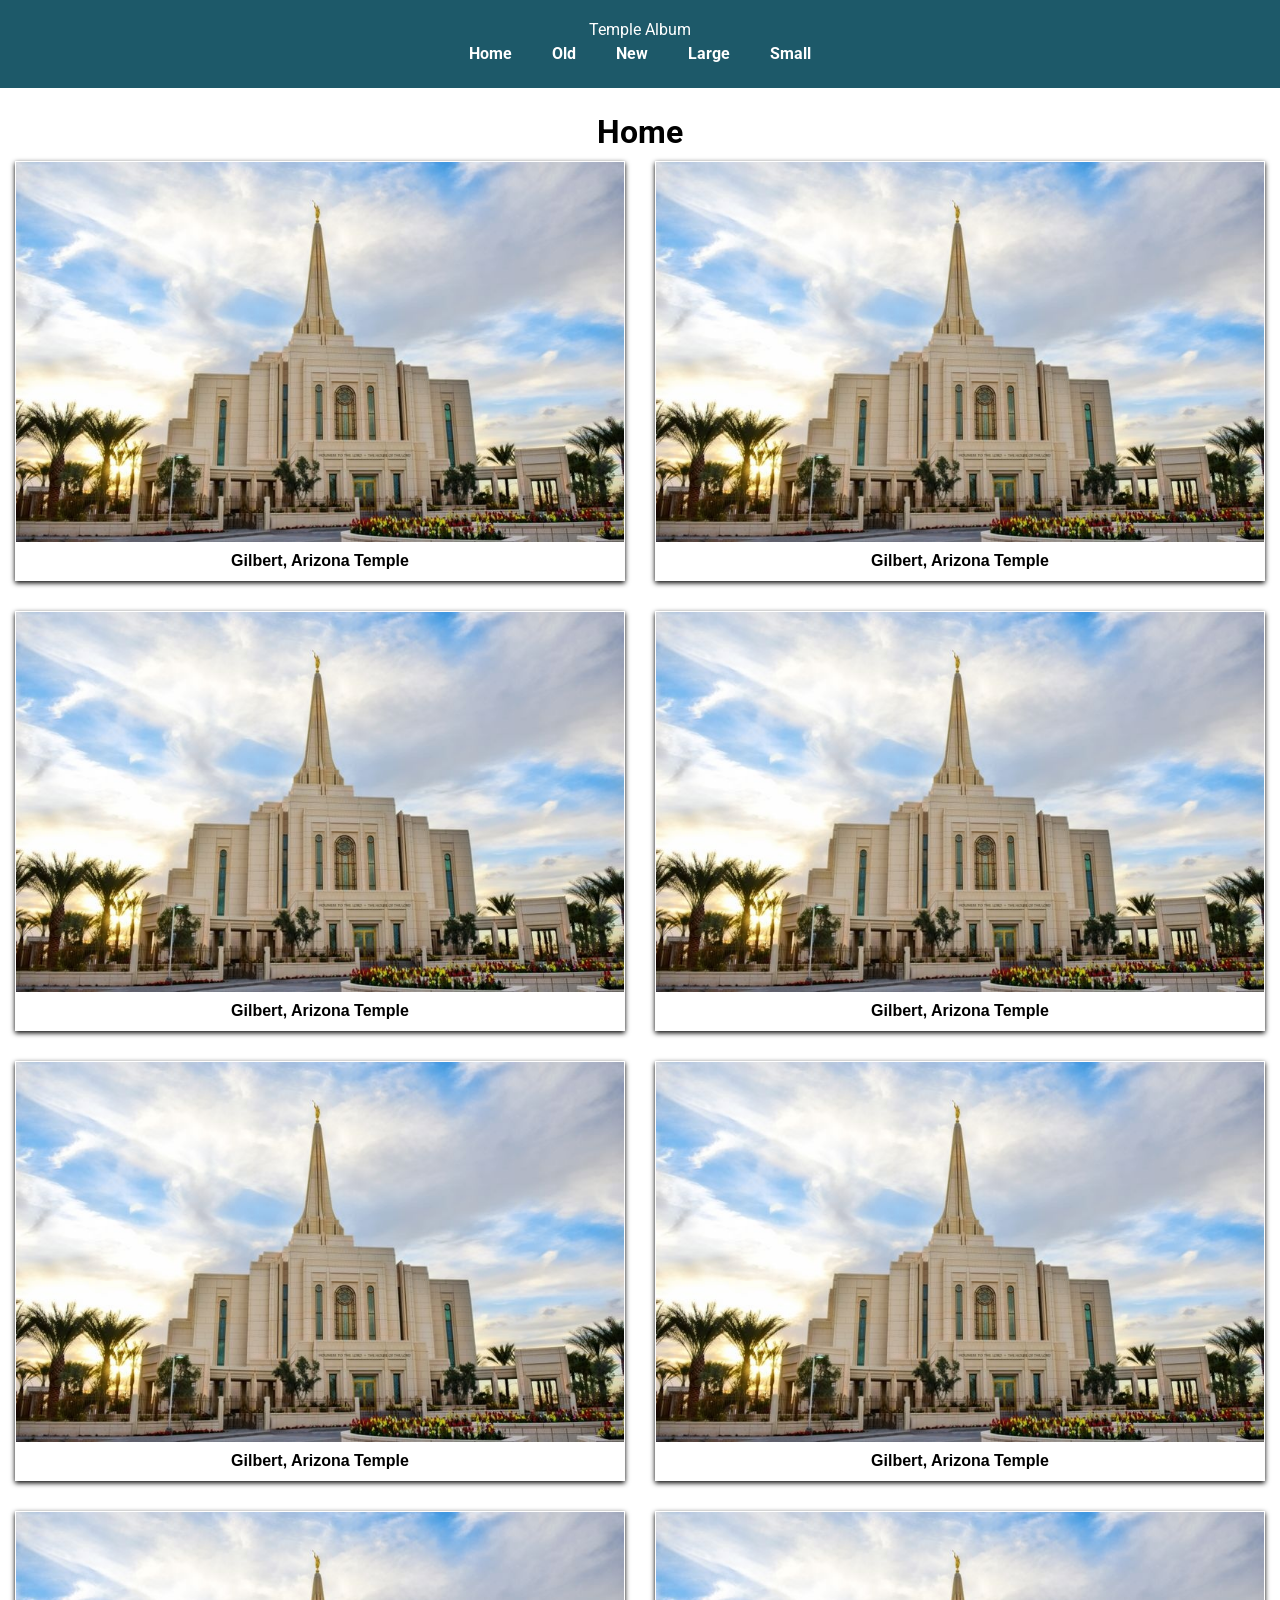
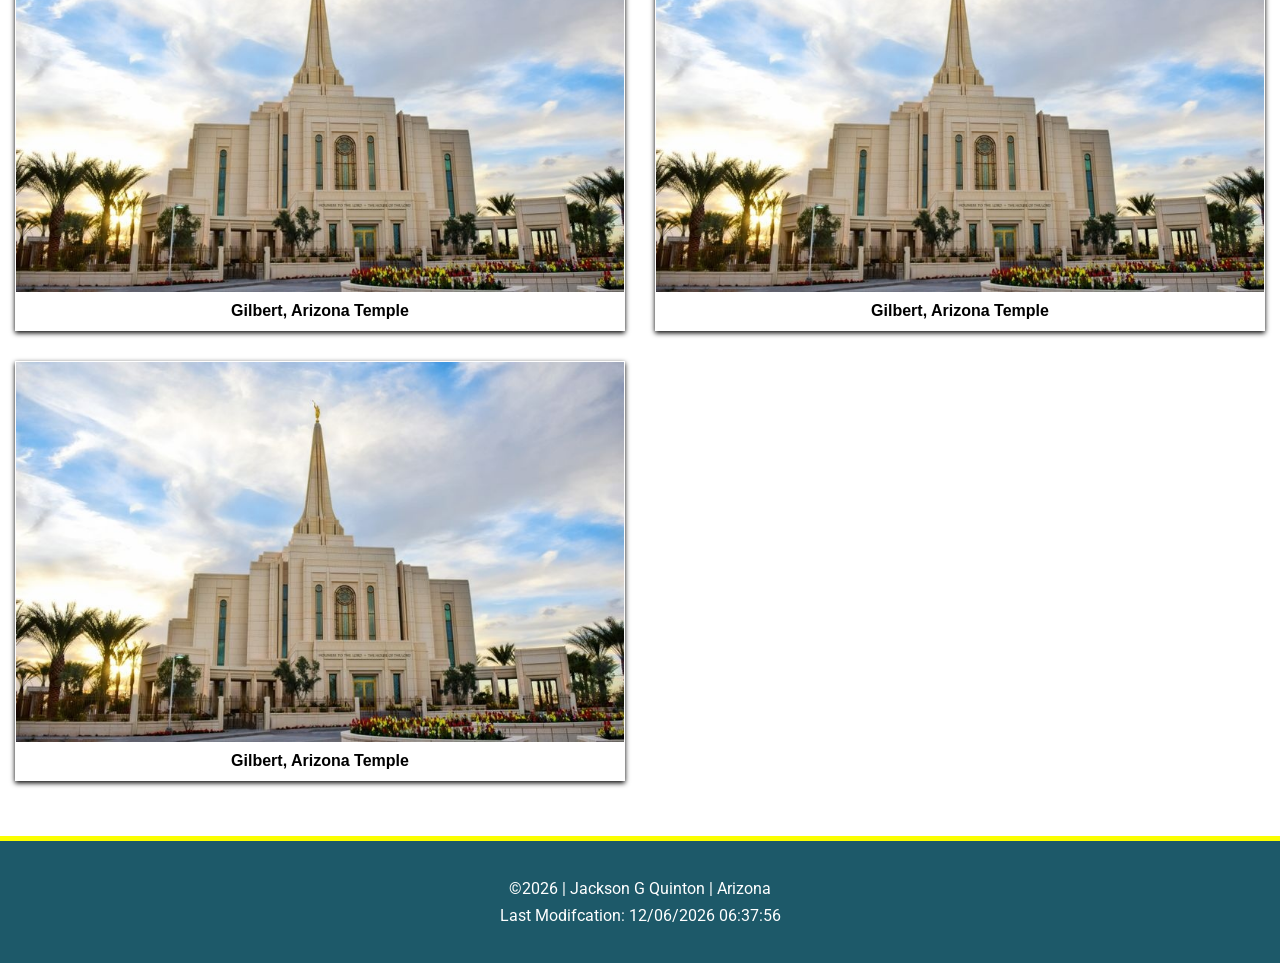
==== filtered-temples.html @ 7d2a27e3 "starting eow assignment" ====
<!DOCTYPE html>
<html lang="en">
<head>
    <meta charset="UTF-8">
    <meta name="viewport" content="width=device-width, initial-scale=1.0">
    <meta name="description" content="Website showing off several temples that test my css skills.">
    <meta name="author" content="Jackson Quinton">
    <link rel="stylesheet" href="styles/filtered-temples.css">
    <link rel="stylesheet" href="styles/filtered-temples-large.css">
    <script src="scripts/filtered-temples.js" defer></script>
    <script src="scripts/getdates.js" defer></script>
    <link rel="preconnect" href="https://fonts.googleapis.com">
    <link rel="preconnect" href="https://fonts.gstatic.com" crossorigin>
    <link href="https://fonts.googleapis.com/css2?family=Roboto:ital,wght@0,100..900;1,100..900&display=swap" rel="stylesheet">
    <title>Temple Album</title>
</head>
<body>
    <header>Temple Album
        <button id="menu" aria-label="Toggle Menu"></button>
        <nav>
            <ul class="hamburger">
                <li><a href="#">Home</a></li>
                <li><a href="#">Old</a></li>
                <li><a href="#">New</a></li>
                <li><a href="#">Large</a></li>
                <li><a href="#">Small</a></li>
            </ul>
        </nav>
    </header>
    <main>
        <h1>Home</h1>
        <div class="temple">
            <figure>
                <img src="images/gilbert_arizona_temple.jpeg" alt="A picture of the Gilbert Arizona Temple">
                <figcaption>Gilbert, Arizona Temple</figcaption>
            </figure>
            <figure>
                <img src="images/gilbert_arizona_temple.jpeg" alt="A picture of the Gilbert Arizona Temple">
                <figcaption>Gilbert, Arizona Temple</figcaption>
            </figure>
            <figure>
                <img src="images/gilbert_arizona_temple.jpeg" alt="A picture of the Gilbert Arizona Temple">
                <figcaption>Gilbert, Arizona Temple</figcaption>
            </figure>
            <figure>
                <img src="images/gilbert_arizona_temple.jpeg" alt="A picture of the Gilbert Arizona Temple">
                <figcaption>Gilbert, Arizona Temple</figcaption>
            </figure>
            <figure>
                <img src="images/gilbert_arizona_temple.jpeg" alt="A picture of the Gilbert Arizona Temple">
                <figcaption>Gilbert, Arizona Temple</figcaption>
            </figure>
            <figure>
                <img src="images/gilbert_arizona_temple.jpeg" alt="A picture of the Gilbert Arizona Temple">
                <figcaption>Gilbert, Arizona Temple</figcaption>
            </figure>
            <figure>
                <img src="images/gilbert_arizona_temple.jpeg" alt="A picture of the Gilbert Arizona Temple">
                <figcaption>Gilbert, Arizona Temple</figcaption>
            </figure>
            <figure>
                <img src="images/gilbert_arizona_temple.jpeg" alt="A picture of the Gilbert Arizona Temple">
                <figcaption>Gilbert, Arizona Temple</figcaption>
            </figure>
            <figure>
                <img src="images/gilbert_arizona_temple.jpeg" alt="A picture of the Gilbert Arizona Temple">
                <figcaption>Gilbert, Arizona Temple</figcaption>
            </figure>
        </div>
    </main>
    <footer>
        <p>©<span id="year"></span> | Jackson G Quinton | Arizona</p>
        <p class="lastmodify">Last Modifcation: <span id="lastModified"></span></p>
    </footer>
</body>
</html>
---- styles/filtered-temples.css ----
* {
    box-sizing: border-box;
    padding: 0;
    margin: 0;
    font-style: normal;
}

:root {
    --primary-color: #ffffff;
    --secondary-color: #1d5969;
    --tertiary-color: #474747;
    --accent1-color: #ffffff;
    --accent2-color: #000000;
    --accent3-color: #fbff00;
    --heading-font: 'Montserrat', sans-serif;
    --body-font: 'Roboto', sans-serif;
}

body {
    font-family: var(--body-font);
}

header {
    background-color: var(--secondary-color);
    color: var(--accent1-color);
    padding: 20px 0 0 0;
    position: relative;
    display: flex;
    flex-direction: column;
}

header nav ul {
    list-style: none;
    display: flex;
    flex-direction: column; 
    background-color: var(--tertiary-color);
    width: 100%;
}

header nav a {
    color: var(--accent1-color);
    text-decoration: none;
    font-weight: bold;
    display: block;
    padding: 12px 20px;
    border-bottom: 1px solid rgba(255,255,255,0.1);
}

nav a:hover {
    color: var(--accent3-color);
    background-color: var(--accent2-color);
}
h1 {
    text-align: center;
    padding: 10px;
}

#menu {
    position: absolute;
    right: 15px;
    top: 10px;
    font-size: 2rem;
    background: none;
    border: none;
    color: var(--accent1-color);
    cursor: pointer;
}

#menu::before {
    content: "☰";
}

#menu.show::before {
    content: "❌";
}

.hamburger {
    list-style: none;
    display: none;
    flex-direction: column;
    background-color: var(--tertiary-color);
    width: 100%;
}

.hamburger.show {
    display: flex;
}

main {
    padding: 15px;
}

main h2 {
    font-family:  var(--heading-font);
    text-align: center;
    gap: 15px;
}

figure {
    background-color: var(--primary-color);
    border: 1px solid var(--accent1-color);
    box-shadow: 0 2px 5px var(--accent2-color);
}

.temple {
    display: grid;
    grid-template-columns: 1fr;
    gap: 20px;
    justify-content: center;
}

figure img {
    max-width: 100%;
    width: 800px;
    height: auto;
    display: block;
}

figcaption {
    padding: 10px;
    text-align: center;
    font-family: var(--heading-font);
    font-weight: bold;
}

footer {
    background-color: var(--secondary-color);
    color: var(--accent1-color);
    text-align: center;
    padding: 30px;
    margin-top: 40px;
    border-top: 5px solid var(--accent3-color);
}

footer p {
    margin: 8px 0;
}
---- styles/filtered-temples-large.css ----
@media screen and (min-width: 500px) {
    header {
        display: flex;
        justify-content: space-between;
        align-items: center;
        padding: 20px;
    }

    header h1 {
        margin-bottom: 0;
        padding-left: 0;
    }

    header nav ul {
        flex-direction: row;
        background-color: transparent;
        gap: 20px;
    }

    header nav a {
        padding: 5px 10px;
        border-bottom: none;
    }

    #menu {
        display: none;
    }

    .hamburger {
        display: flex !important;
    flex-direction: row;
    background-color: transparent;
    gap: 20px;
    }

    .temple {
        grid-template-columns: repeat(auto-fit, minmax(500px, 1fr));
        gap: 30px;
        justify-content: center;
        justify-items: center;
    }
}
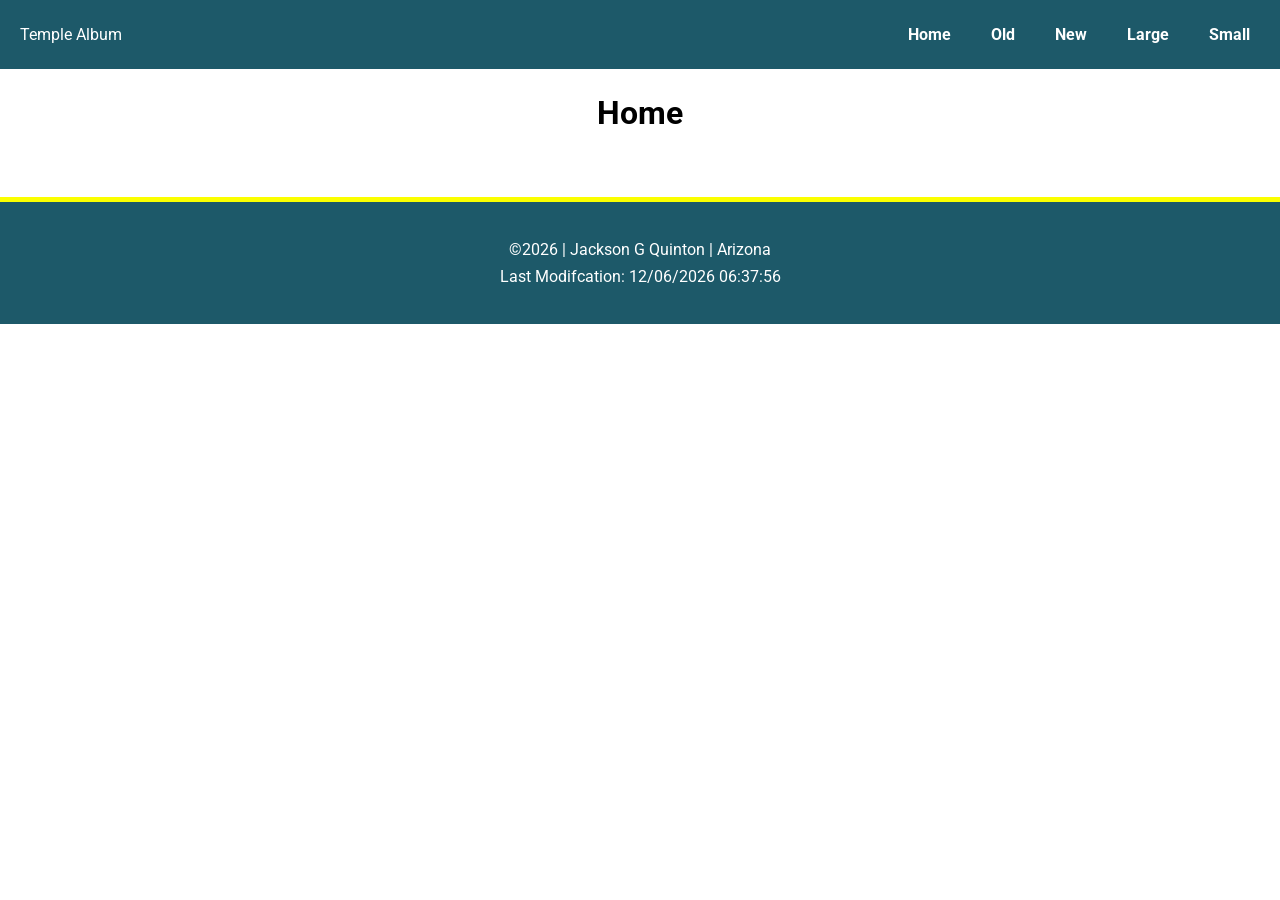
==== commit 43e4bd52: "more work on my w04 eow assignment" ====
--- a/filtered-temples.html
+++ b/filtered-temples.html
@@ -27,45 +27,9 @@
             </ul>
         </nav>
     </header>
-    <main>
-        <h1>Home</h1>
+     <main>
+        <h1>Home</h1> 
         <div class="temple">
-            <figure>
-                <img src="images/gilbert_arizona_temple.jpeg" alt="A picture of the Gilbert Arizona Temple">
-                <figcaption>Gilbert, Arizona Temple</figcaption>
-            </figure>
-            <figure>
-                <img src="images/gilbert_arizona_temple.jpeg" alt="A picture of the Gilbert Arizona Temple">
-                <figcaption>Gilbert, Arizona Temple</figcaption>
-            </figure>
-            <figure>
-                <img src="images/gilbert_arizona_temple.jpeg" alt="A picture of the Gilbert Arizona Temple">
-                <figcaption>Gilbert, Arizona Temple</figcaption>
-            </figure>
-            <figure>
-                <img src="images/gilbert_arizona_temple.jpeg" alt="A picture of the Gilbert Arizona Temple">
-                <figcaption>Gilbert, Arizona Temple</figcaption>
-            </figure>
-            <figure>
-                <img src="images/gilbert_arizona_temple.jpeg" alt="A picture of the Gilbert Arizona Temple">
-                <figcaption>Gilbert, Arizona Temple</figcaption>
-            </figure>
-            <figure>
-                <img src="images/gilbert_arizona_temple.jpeg" alt="A picture of the Gilbert Arizona Temple">
-                <figcaption>Gilbert, Arizona Temple</figcaption>
-            </figure>
-            <figure>
-                <img src="images/gilbert_arizona_temple.jpeg" alt="A picture of the Gilbert Arizona Temple">
-                <figcaption>Gilbert, Arizona Temple</figcaption>
-            </figure>
-            <figure>
-                <img src="images/gilbert_arizona_temple.jpeg" alt="A picture of the Gilbert Arizona Temple">
-                <figcaption>Gilbert, Arizona Temple</figcaption>
-            </figure>
-            <figure>
-                <img src="images/gilbert_arizona_temple.jpeg" alt="A picture of the Gilbert Arizona Temple">
-                <figcaption>Gilbert, Arizona Temple</figcaption>
-            </figure>
         </div>
     </main>
     <footer>
--- a/styles/filtered-temples.css
+++ b/styles/filtered-temples.css
@@ -27,14 +27,6 @@
     position: relative;
     display: flex;
     flex-direction: column;
-}
-
-header nav ul {
-    list-style: none;
-    display: flex;
-    flex-direction: column; 
-    background-color: var(--tertiary-color);
-    width: 100%;
 }
 
 header nav a {
@@ -90,16 +82,15 @@
     padding: 15px;
 }
 
-main h2 {
-    font-family:  var(--heading-font);
+figure {
+    background-color: #ededed;
+    border: none;
+    box-shadow: 0 4px 10px rgba(0, 0, 0, 0.15);
+    padding: 15px;
+    display: flex;
+    flex-direction: column;
+    align-items: center;
     text-align: center;
-    gap: 15px;
-}
-
-figure {
-    background-color: var(--primary-color);
-    border: 1px solid var(--accent1-color);
-    box-shadow: 0 2px 5px var(--accent2-color);
 }
 
 .temple {
@@ -109,11 +100,25 @@
     justify-content: center;
 }
 
+figure p {
+    font-size: 0.9rem;
+    margin: 3px 0;
+    color: #333333;
+}
+
+figure .label {
+    text-transform: uppercase;
+    font-size: 0.75rem;
+    font-weight: bold;
+    color: #000000;
+}
+
 figure img {
     max-width: 100%;
-    width: 800px;
     height: auto;
     display: block;
+    margin-top: 15px;
+    box-shadow: 0 2px 8px rgba(0,0,0,0.2);
 }
 
 figcaption {
--- a/styles/filtered-temples-large.css
+++ b/styles/filtered-temples-large.css
@@ -1,25 +1,10 @@
 @media screen and (min-width: 500px) {
     header {
         display: flex;
+        flex-direction: row;
         justify-content: space-between;
         align-items: center;
         padding: 20px;
-    }
-
-    header h1 {
-        margin-bottom: 0;
-        padding-left: 0;
-    }
-
-    header nav ul {
-        flex-direction: row;
-        background-color: transparent;
-        gap: 20px;
-    }
-
-    header nav a {
-        padding: 5px 10px;
-        border-bottom: none;
     }
 
     #menu {
@@ -27,10 +12,15 @@
     }
 
     .hamburger {
-        display: flex !important;
-    flex-direction: row;
-    background-color: transparent;
-    gap: 20px;
+        display: flex;
+        flex-direction: row;
+        background-color: transparent;
+        gap: 20px;
+    }
+
+    .hamburger a {
+        padding: 5px 10px;
+        border-bottom: none;
     }
 
     .temple {
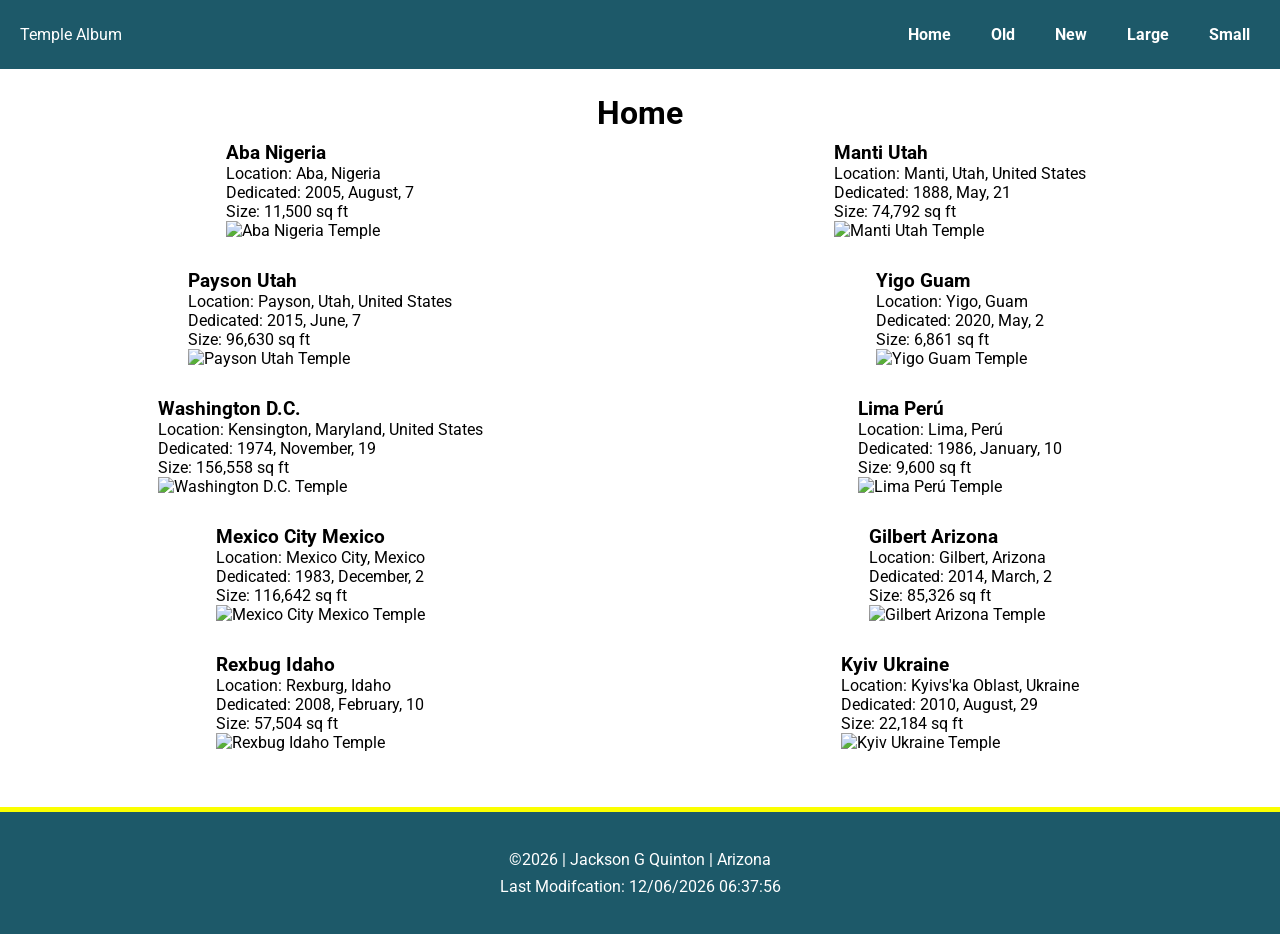
==== commit 6d163348: "updated js to add functionality" ====
--- a/filtered-temples.html
+++ b/filtered-temples.html
@@ -19,11 +19,11 @@
         <button id="menu" aria-label="Toggle Menu"></button>
         <nav>
             <ul class="hamburger">
-                <li><a href="#">Home</a></li>
-                <li><a href="#">Old</a></li>
-                <li><a href="#">New</a></li>
-                <li><a href="#">Large</a></li>
-                <li><a href="#">Small</a></li>
+                <li><a href="#" id="home">Home</a></li>
+                <li><a href="#" id="old">Old</a></li>
+                <li><a href="#" id="new">New</a></li>
+                <li><a href="#" id="large">Large</a></li>
+                <li><a href="#" id="small">Small</a></li>
             </ul>
         </nav>
     </header>
--- a/styles/filtered-temples.css
+++ b/styles/filtered-temples.css
@@ -38,6 +38,11 @@
     border-bottom: 1px solid rgba(255,255,255,0.1);
 }
 
+nav ul {
+    display: flex;
+    flex-direction: column;
+}
+
 nav a:hover {
     color: var(--accent3-color);
     background-color: var(--accent2-color);
@@ -69,7 +74,6 @@
 .hamburger {
     list-style: none;
     display: none;
-    flex-direction: column;
     background-color: var(--tertiary-color);
     width: 100%;
 }
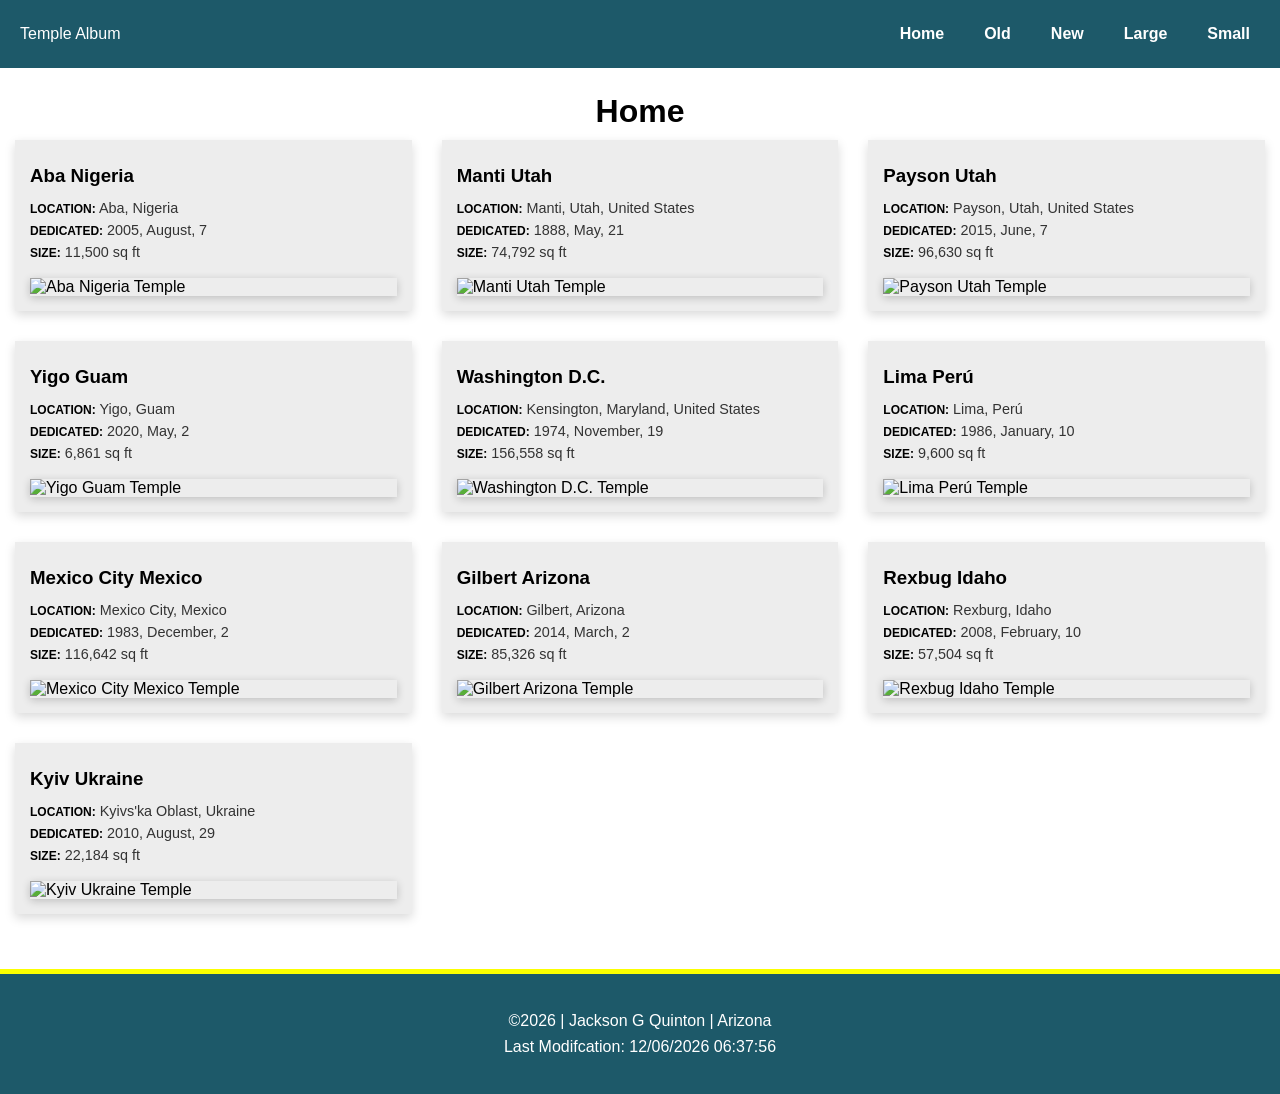
==== commit eab476b0: "fixed errors (working on lighthouse)" ====
--- a/filtered-temples.html
+++ b/filtered-temples.html
@@ -5,13 +5,16 @@
     <meta name="viewport" content="width=device-width, initial-scale=1.0">
     <meta name="description" content="Website showing off several temples that test my css skills.">
     <meta name="author" content="Jackson Quinton">
+    <link rel="preconnect" href="https://fonts.googleapis.com">
+    <link rel="preconnect" href="https://fonts.gstatic.com" crossorigin>
     <link rel="stylesheet" href="styles/filtered-temples.css">
-    <link rel="stylesheet" href="styles/filtered-temples-large.css">
     <script src="scripts/filtered-temples.js" defer></script>
     <script src="scripts/getdates.js" defer></script>
-    <link rel="preconnect" href="https://fonts.googleapis.com">
-    <link rel="preconnect" href="https://fonts.gstatic.com" crossorigin>
-    <link href="https://fonts.googleapis.com/css2?family=Roboto:ital,wght@0,100..900;1,100..900&display=swap" rel="stylesheet">
+    <link rel="preload" as="style" href="https://googleapis.com">
+    <link rel="stylesheet" href="https://googleapis.com" media="print" onload="this.media='all'">
+    <noscript>
+        <link rel="stylesheet" href="https://googleapis.com">
+</noscript>
     <title>Temple Album</title>
 </head>
 <body>
--- a/styles/filtered-temples.css
+++ b/styles/filtered-temples.css
@@ -86,15 +86,13 @@
     padding: 15px;
 }
 
-figure {
+.temple section {
     background-color: #ededed;
     border: none;
     box-shadow: 0 4px 10px rgba(0, 0, 0, 0.15);
     padding: 15px;
     display: flex;
     flex-direction: column;
-    align-items: center;
-    text-align: center;
 }
 
 .temple {
@@ -104,20 +102,20 @@
     justify-content: center;
 }
 
-figure p {
+.temple section p {
     font-size: 0.9rem;
     margin: 3px 0;
     color: #333333;
 }
 
-figure .label {
+.temple section .label {
     text-transform: uppercase;
     font-size: 0.75rem;
     font-weight: bold;
     color: #000000;
 }
 
-figure img {
+.temple section img {
     max-width: 100%;
     height: auto;
     display: block;
@@ -125,9 +123,8 @@
     box-shadow: 0 2px 8px rgba(0,0,0,0.2);
 }
 
-figcaption {
-    padding: 10px;
-    text-align: center;
+.temple h3 {
+    padding: 10px 0;
     font-family: var(--heading-font);
     font-weight: bold;
 }
@@ -143,4 +140,49 @@
 
 footer p {
     margin: 8px 0;
+}
+
+@media screen and (min-width: 640px) {
+    header {
+        display: flex;
+        flex-direction: row;
+        justify-content: space-between;
+        align-items: center;
+        padding: 20px;
+    }
+
+    #menu {
+        display: none;
+    }
+
+    .hamburger {
+        display: flex;
+        flex-direction: row;
+        background-color: transparent;
+        gap: 20px;
+    }
+
+    .hamburger a {
+        padding: 5px 10px;
+        border-bottom: none;
+    }
+
+    .temple {
+        display: grid;
+        grid-template-columns: repeat(auto-fit, minmax(320px, 1fr));
+        gap: 30px;
+        align-items: start;
+    }
+
+    .temple section {
+        width: 100%;
+        display: flex;
+        flex-direction: column;
+    }
+
+    .temple section img {
+        width: 100%;
+        height: auto;
+        object-fit: cover;
+    }
 }
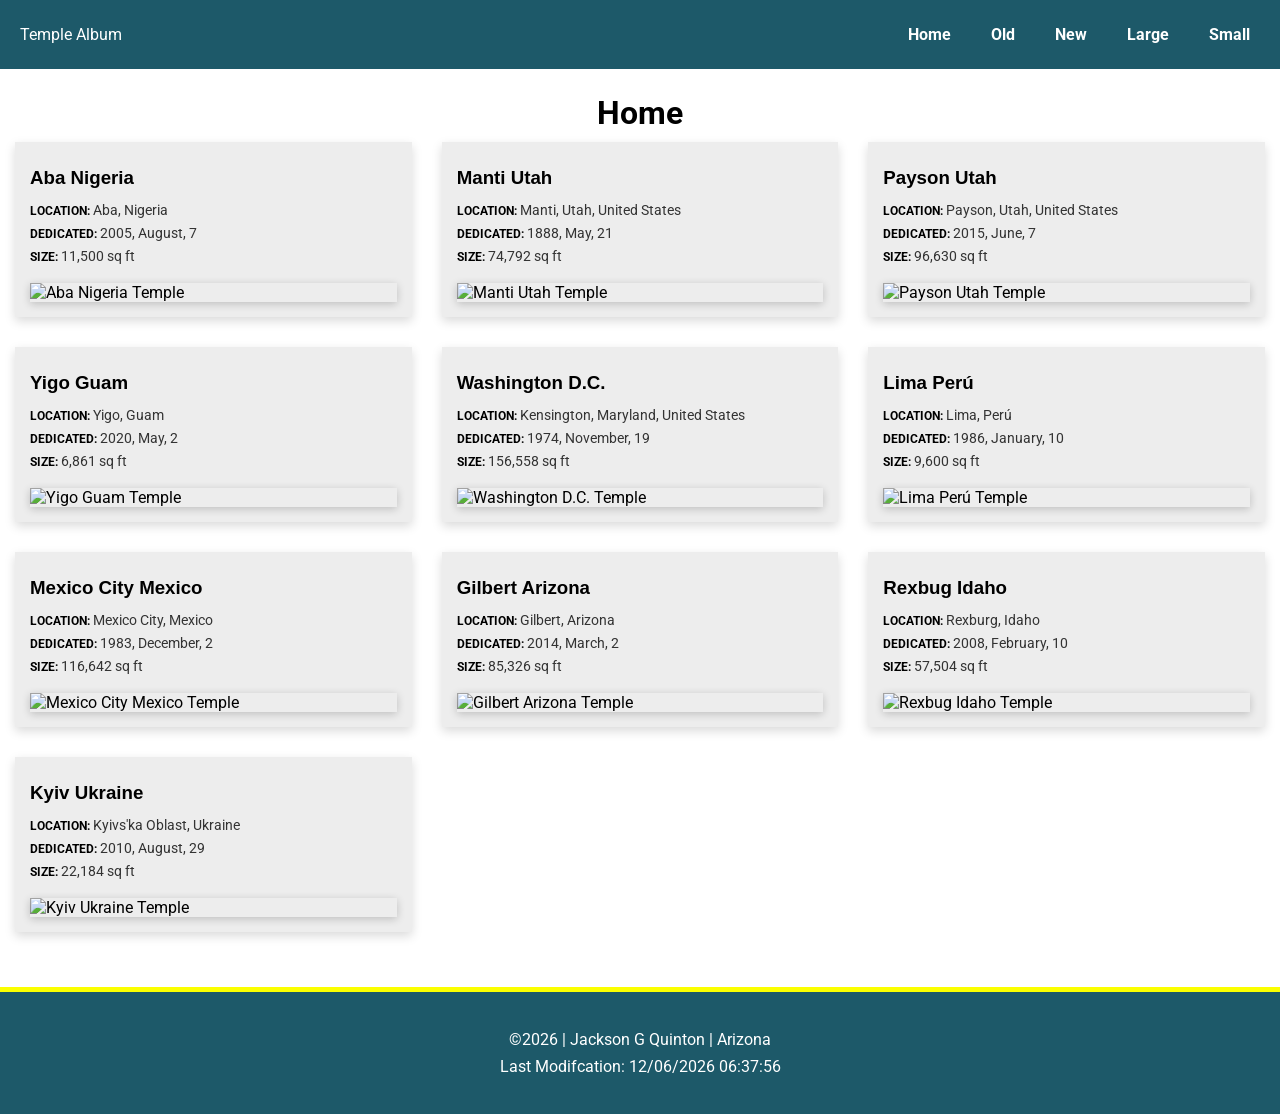
==== commit 9d1960b5: "fixed links" ====
--- a/filtered-temples.html
+++ b/filtered-temples.html
@@ -7,14 +7,11 @@
     <meta name="author" content="Jackson Quinton">
     <link rel="preconnect" href="https://fonts.googleapis.com">
     <link rel="preconnect" href="https://fonts.gstatic.com" crossorigin>
+    <link href="https://fonts.googleapis.com/css2?family=Roboto:ital,wght@0,100..900;1,100..900&display=swap" rel="stylesheet">
     <link rel="stylesheet" href="styles/filtered-temples.css">
+    <link rel="preload" fetchpriority="high" as="image" href="https://churchofjesuschrist.org">
     <script src="scripts/filtered-temples.js" defer></script>
     <script src="scripts/getdates.js" defer></script>
-    <link rel="preload" as="style" href="https://googleapis.com">
-    <link rel="stylesheet" href="https://googleapis.com" media="print" onload="this.media='all'">
-    <noscript>
-        <link rel="stylesheet" href="https://googleapis.com">
-</noscript>
     <title>Temple Album</title>
 </head>
 <body>
